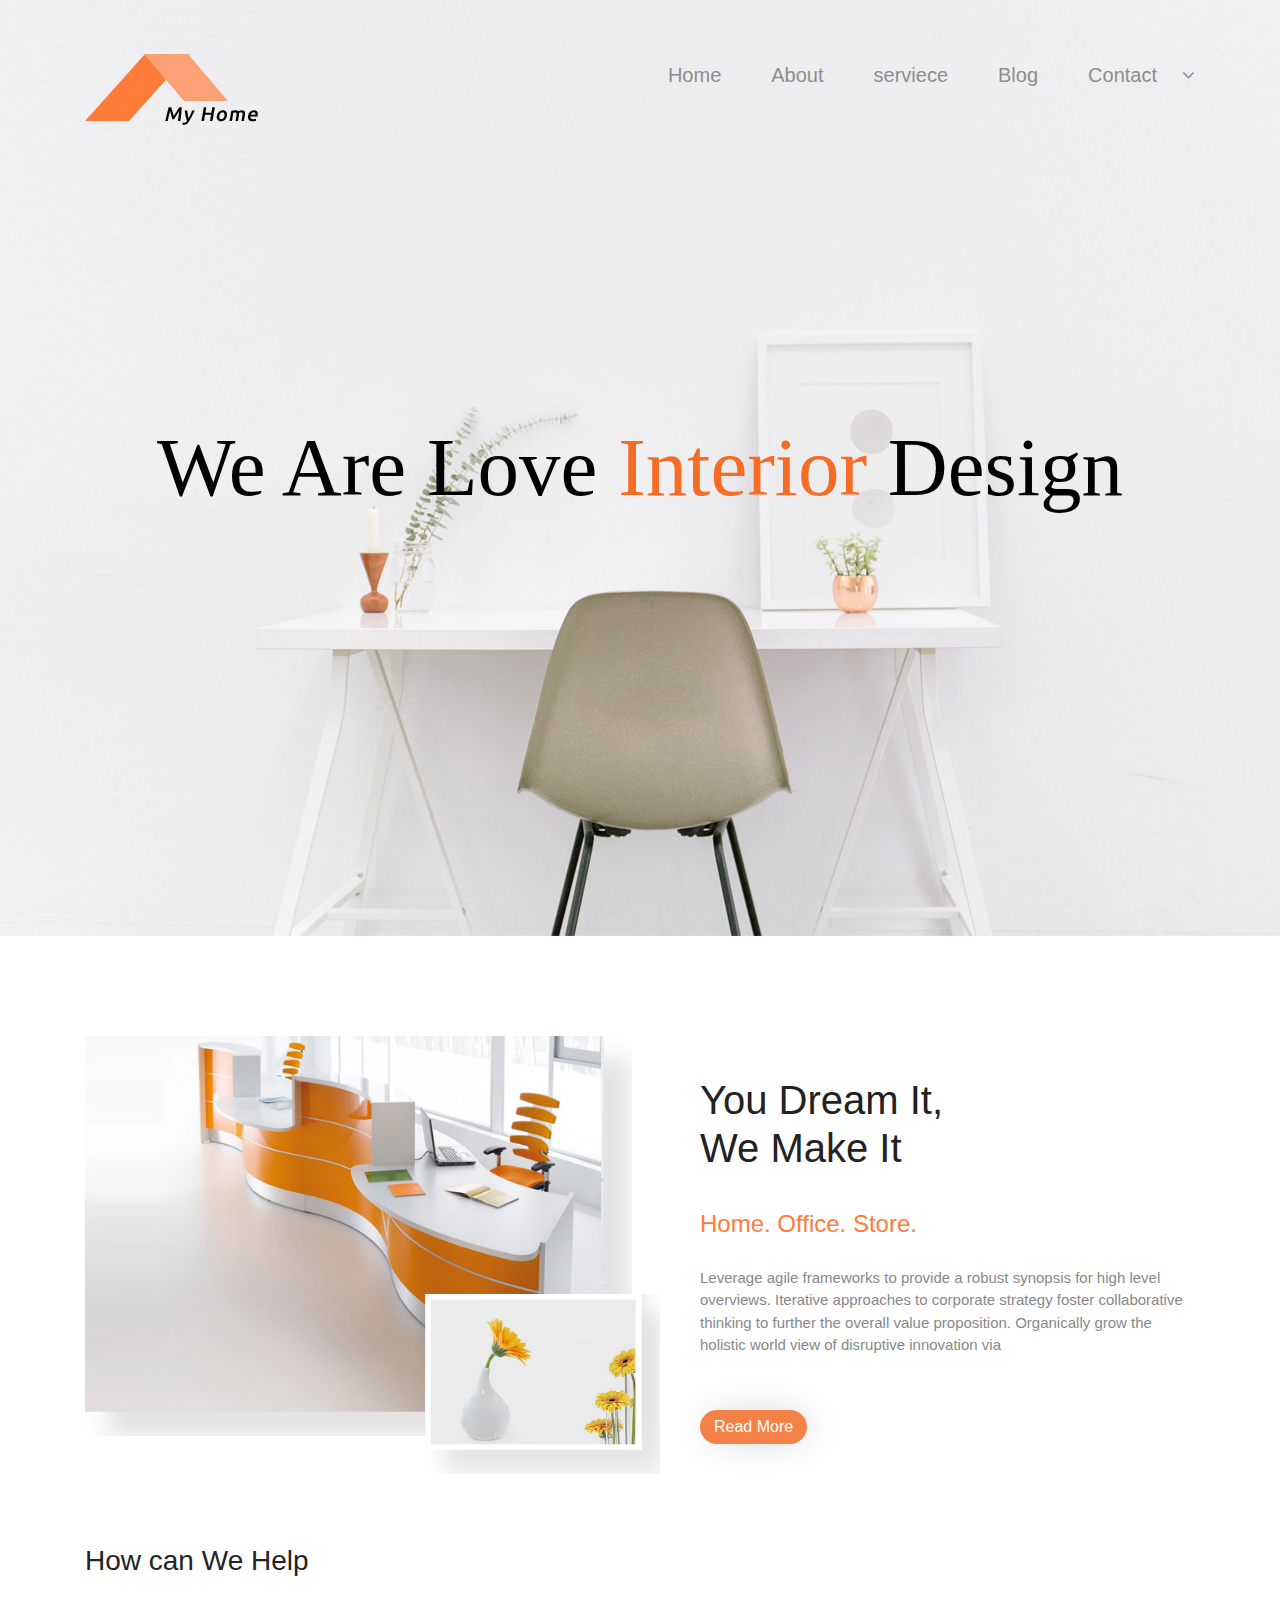
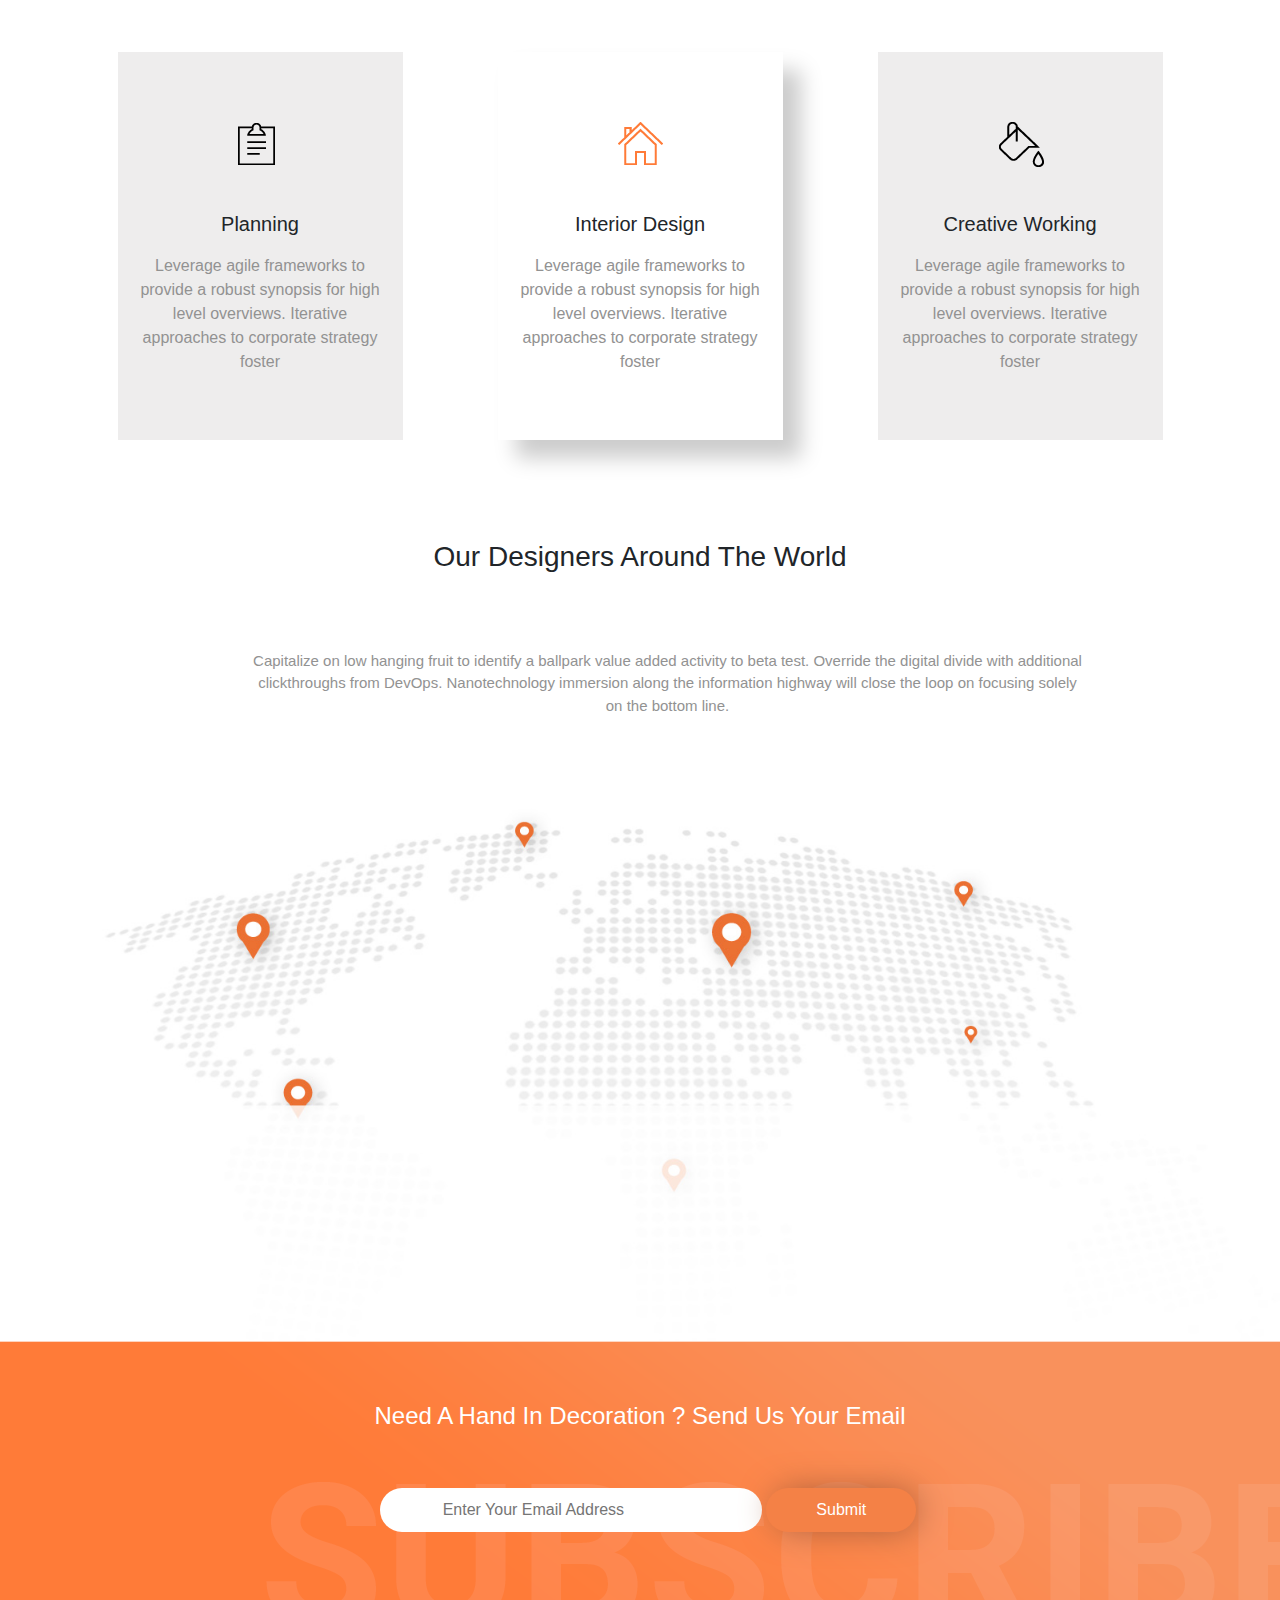
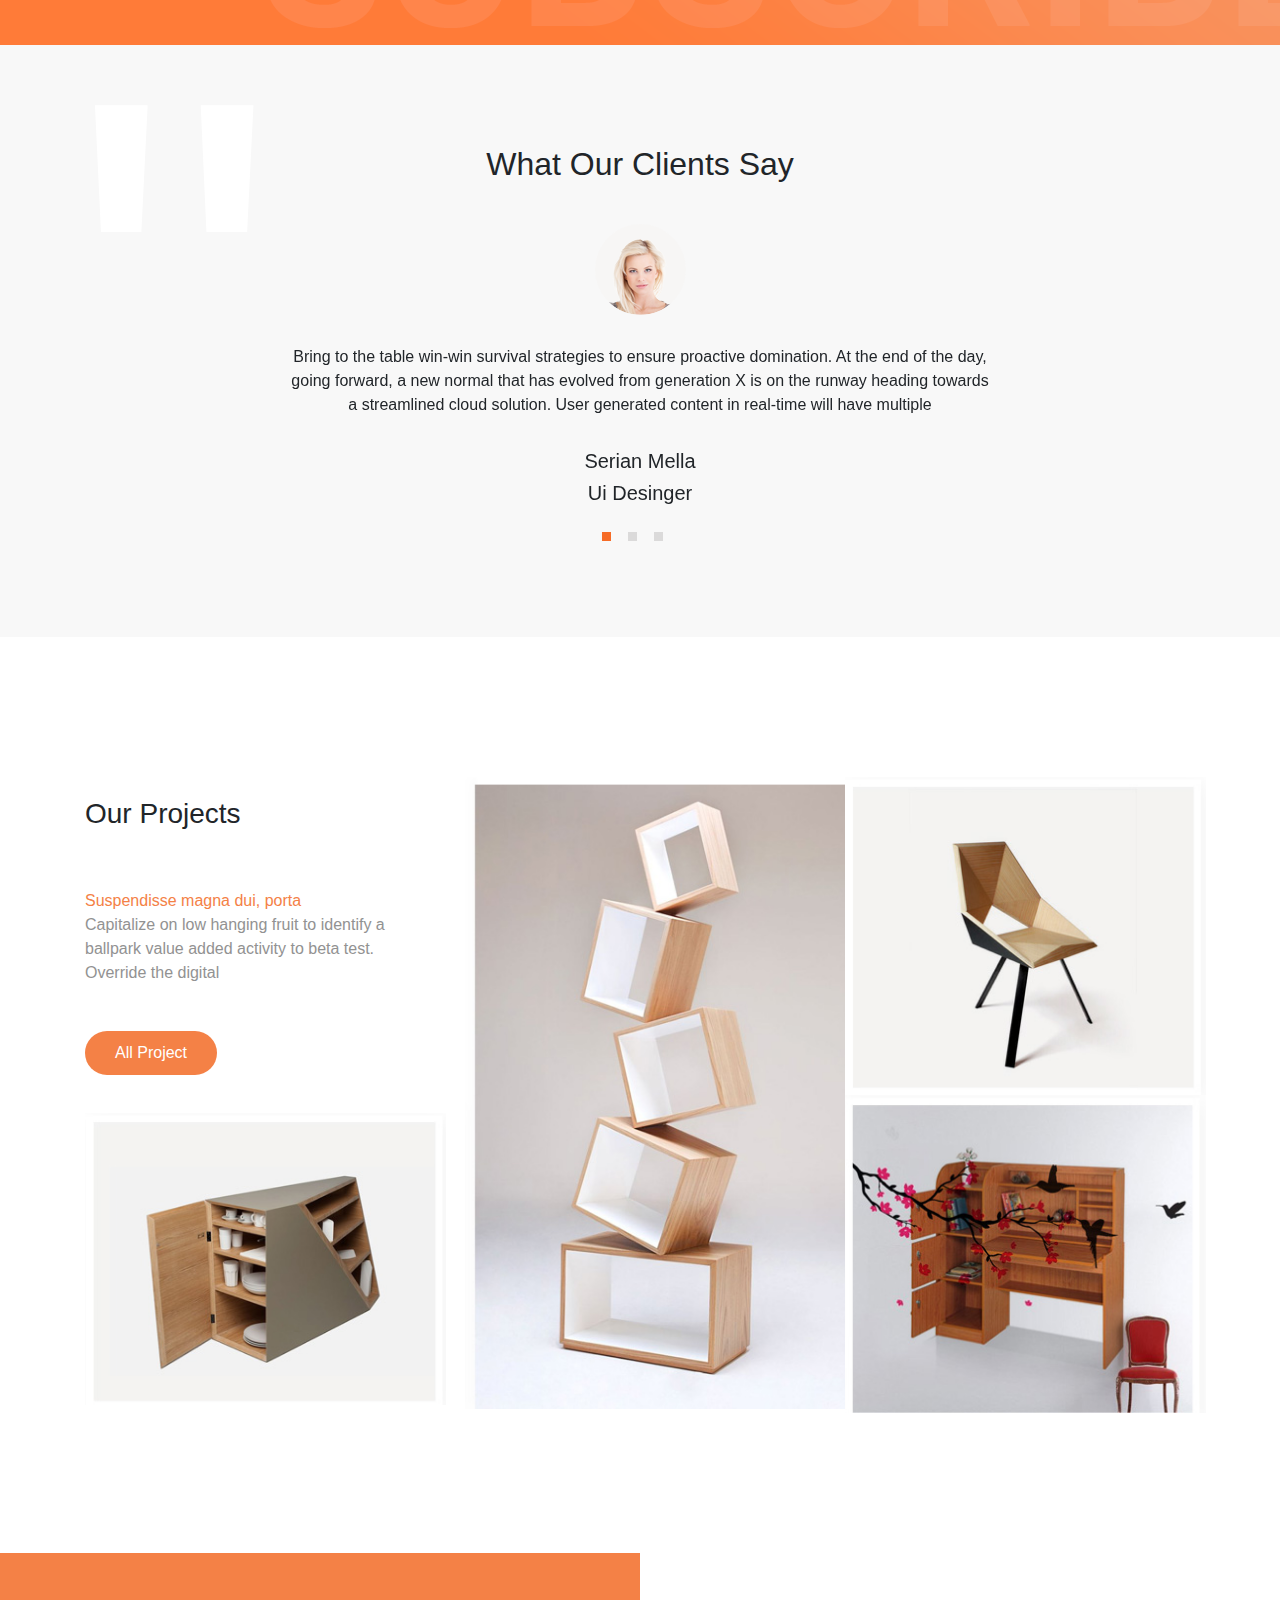
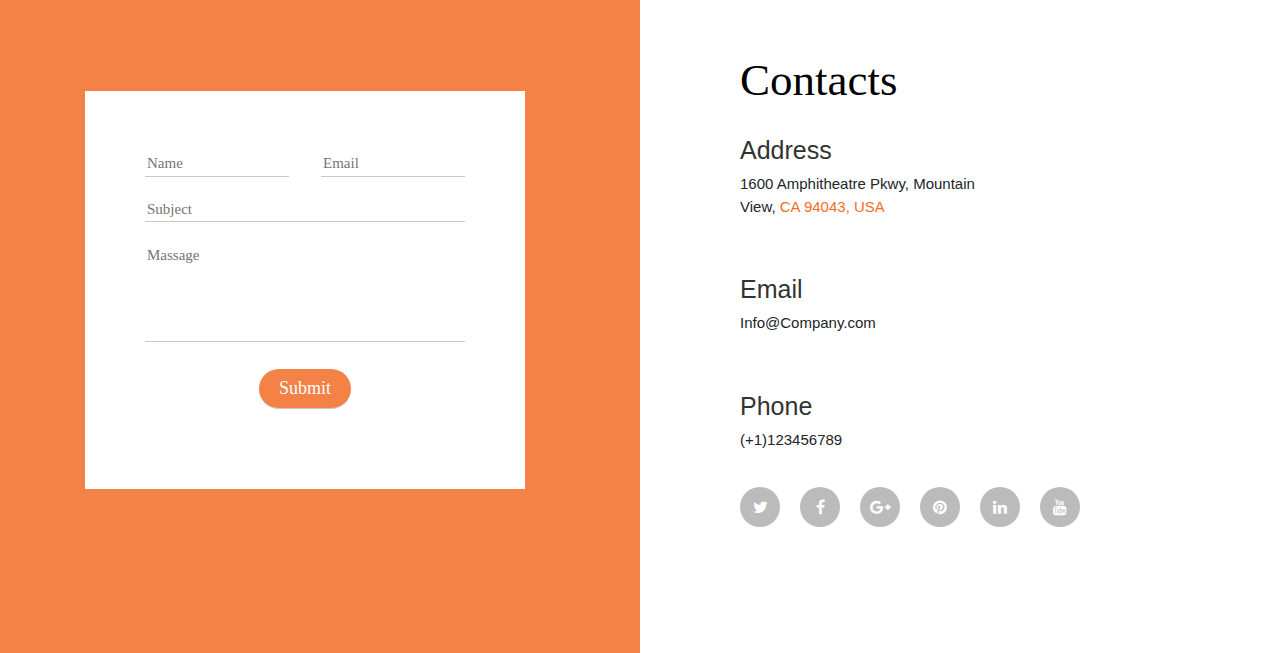
==== index.html @ 1e60c919 "Rename NoiThat.html to index.html" ====
<!DOCTYPE html>
<html lang="en">
<head>
    <meta charset="UTF-8">
    <title>Nội Thất</title>


    <!-- Latest compiled and minified CSS -->
    <link rel="stylesheet" href="https://maxcdn.bootstrapcdn.com/bootstrap/4.2.1/css/bootstrap.min.css">
    <link rel="stylesheet" href=" https://stackpath.bootstrapcdn.com/font-awesome/4.7.0/css/font-awesome.min.css">
    <link rel="stylesheet" href="css/style.css">

    <!-- jQuery library -->
    <script src="https://ajax.googleapis.com/ajax/libs/jquery/3.3.1/jquery.min.js"></script>
    <!-- Popper JS -->
    <script src="https://cdnjs.cloudflare.com/ajax/libs/popper.js/1.14.6/umd/popper.min.js"></script>
    <!-- Latest compiled JavaScript -->
    <script src="https://maxcdn.bootstrapcdn.com/bootstrap/4.2.1/js/bootstrap.min.js"></script>
    <!-- font -->

</head>
<body>
<div class="interior-container">
    <header class="header">
     <div class="container">
         <div class="row">
             <div class="col-md-3 col-sm-12 logo">
                 <img src="img/logo.png" alt="logo">
             </div>
             <nav class="col-md-9 main-menu">
                 <ul>
                     <li><a href="#">Home</a></li>
                     <li><a href="#">About</a></li>
                     <li><a href="#">serviece</a></li>
                     <li><a href="#">Blog</a></li>
                     <li><a href="#">Contact</a><i class="fa fa-angle-down" aria-hidden="true"></i></li>
                 </ul>
             </nav>
         </div>
     </div>
    </header>
    <div class="banner">
        <h1>We Are Love <span>Interior</span> Design</h1>
    </div>

    <div class="main-content">
        <div class="About-us">
            <div class="container">
                <div class="row">
                    <div class="col-sm-6 about-left">
                        <img src="img/about1.jpg" alt="about1" id="img1">
                        <div class="img1">
                            <img src="img/about2.jpg" alt="about2" id="img2">
                        </div>
                    </div>
                    <div class="col-sm-6 about-right">
                        <h3>You Dream It,<br>
                            We Make It</h3>
                        <h4>Home.          Office.          Store.</h4>
                        <div class="content1-right-row">
                            <p>Leverage agile frameworks to provide a robust synopsis for high level overviews. Iterative approaches to corporate strategy foster collaborative thinking to further the overall value proposition. Organically grow the holistic world view of disruptive innovation via </p>
                            <input type="submit" name="submit" value="Read More">
                        </div>
                    </div>
                </div>
            </div>
        </div>
        <div class="Services">
            <div class="container ">
                <h3>How can We Help </h3>
                <div class="row">
                    <div class="col-md-3 Services-row">
                        <img src="img/service1.png" alt="">
                        <h5>Planning</h5>
                        <p>Leverage agile frameworks to provide a robust synopsis for high level overviews. Iterative approaches to corporate strategy foster</p>
                    </div>
                    <div class="col-md-3 Services-row Services-row-select">
                        <img src="img/service2.png" alt="">
                        <h5>Interior Design</h5>
                        <p> Leverage agile frameworks to provide a robust synopsis for high level overviews. Iterative approaches to corporate strategy foster</p>
                    </div>
                    <div class="col-md-3 Services-row">
                        <img src="img/service3.png" alt="">
                        <h5>Creative Working</h5>
                        <p>Leverage agile frameworks to provide a robust synopsis for high level overviews. Iterative approaches to corporate strategy foster</p>
                    </div>
                </div>
            </div>
        </div>
        <div class="Our-Achivement">
            <div class="container">
                <div class="row">
                    <div class="col-sm-12">
                        <h3>Our Designers Around The World</h3>
                        <p>Capitalize on low hanging fruit to identify a ballpark value added activity to beta test. Override the digital divide with additional clickthroughs from DevOps. Nanotechnology immersion along the information highway will close the loop on focusing solely on the bottom line.</p>
                    </div>
                </div>
            </div>
            <div class="map">
                <img src="img/map.jpg" alt="">
            </div>
        </div>
        <div class="subscrible">
            <div class="container">
                <div class="row">
                    <div class="col-md-12">
                        <h4>Need A Hand In Decoration ? Send Us Your Email</h4>
                        <div class="send_mail">
                            <input type="text" placeholder="Enter Your Email Address">
                            <input type="submit" value="Submit">
                        </div>
                    </div>
                </div>

            </div>

        </div>
        <div id="testimoniyal">
            <div class="container">
                <div class="row">
                    <div class="header">"</div>
                    <div class="col-md-12 text-center">
                        <h2>What Our Clients Say</h2>
                    </div>

                    <div class="slide col-md-12">
                        <div id="carouselExampleCaptions" class="carousel slide" data-ride="carousel">
                            <div class="carousel-inner">
                                <div class="carousel-item active">
                                    <div class="d-flex justify-content-center">
                                        <img src="img/avatar.png" class="img-fluid rounded-circle" alt="...">
                                    </div>
                                    <div class="text-center d-flex justify-content-center">
                                        <div class="col-md-8">
                                            <p>
                                                Bring to the table win-win survival strategies to ensure proactive domination. At
                                                the end of the day, going forward, a new normal that has evolved from generation X
                                                is on the runway heading towards a streamlined cloud solution. User generated
                                                content in real-time will have multiple
                                            </p>
                                            <h5>
                                                Serian Mella
                                            </h5>
                                            <h5>
                                                Ui Desinger
                                            </h5>
                                        </div>
                                    </div>
                                </div>
                                <div class="carousel-item ">
                                    <div class="d-flex justify-content-center">
                                        <img src="img/avatar.png" class="img-fluid rounded-circle" alt="...">
                                    </div>
                                    <div class="text-center d-flex justify-content-center">
                                        <div class="col-md-8">
                                            <p>
                                                Bring to the table win-win survival strategies to ensure proactive domination. At
                                                the end of the day, going forward, a new normal that has evolved from generation X
                                                is on the runway heading towards a streamlined cloud solution. User generated
                                                content in real-time will have multiple
                                            </p>
                                            <h5>
                                                Serian Mella
                                            </h5>
                                            <h5>
                                                Ui Desinger
                                            </h5>
                                        </div>
                                    </div>
                                </div>
                                <div class="carousel-item ">
                                    <div class="d-flex justify-content-center">
                                        <img src="img/avatar.png" class="img-fluid" alt="...">
                                    </div>
                                    <div class="text-center d-flex justify-content-center rounded-circle">
                                        <div class="col-md-8">
                                            <p>
                                                Bring to the table win-win survival strategies to ensure proactive domination. At
                                                the end of the day, going forward, a new normal that has evolved from generation X
                                                is on the runway heading towards a streamlined cloud solution. User generated
                                                content in real-time will have multiple
                                            </p>
                                            <h5>
                                                Serian Mella
                                            </h5>
                                            <h5>
                                                Ui Desinger
                                            </h5>
                                        </div>
                                    </div>
                                </div>
                            </div>
                            <ul class="d-flex col-md-12 justify-content-center carousel-indicators">
                                <li data-target="#carouselExampleCaptions" data-slide-to="0" class="active"></li>
                                <li data-target="#carouselExampleCaptions" data-slide-to="1"></li>
                                <li data-target="#carouselExampleCaptions" data-slide-to="2"></li>
                            </ul>
                        </div>
                    </div>
                </div>
            </div>
        </div>

        </div>
        <div class="project">
            <div class="container">
                <div class="row">
                    <div class="col-md-4 col-sm-12 project-img1">
                        <h3>Our Projects</h3>
                        <p><span>Suspendisse magna dui, porta</span><br>
                            Capitalize on low hanging fruit to identify a ballpark value added activity to beta test. Override the digital </p>
                        <input type="submit" value="All Project">
                        <img src="img/project1.jpg" alt="">
                    </div>
                    <div class="col-md-4 col-sm-12 project-img2">
                        <img src="img/project2.jpg" alt="">
                    </div>
                    <div class="col-md-4 col-sm-12 col- project-img3">
                        <img src="img/project3.jpg" alt="">
                        <img src="img/project4.jpg" alt="">
                    </div>
                </div>
            </div>
        </div>

    </div>

    <footer class="footer">
        <div class="container">
            <div class="row">
                <div class="col-md-6 contact-form">
                    <div class="content-form">
                        <form action="" name="contact" method="post">
                            <div class="contact-form-row first-row">
                                <input name="name" type="text" placeholder="Name">
                                <input name="email" type="text" placeholder="Email">
                            </div>
                            <div class="contact-form-row">
                                <input name="subject" type="text" placeholder="Subject">
                            </div>
                            <div class="contact-form-row">
                                <textarea name="massage" placeholder="Massage"></textarea>
                            </div>
                            <div class="contact-form-row submit-row">
                                <input name="submit" type="submit" value="Submit">
                            </div>
                        </form>
                    </div>
                </div>
                <div class="col-md-6 contact-info">
                    <h2>Contacts</h2>
                    <div class="line-contact-info">
                        <h4>Address</h4>
                        <p>1600 Amphitheatre Pkwy, Mountain  View,<span> CA 94043, USA</span></p>
                    </div>
                    <div class="line-contact-info">
                        <h4>Email</h4>
                        <p>Info@Company.com</p>
                    </div>
                    <div class="line-contact-info">
                        <h4>Phone</h4>
                        <p>(+1)123456789</p>
                    </div>
                    <div class="social-icon">
                        <div class="first">
                            <i class="fa fa-twitter" aria-hidden="true"></i>
                            <i class="fa fa-facebook" aria-hidden="true"></i>
                            <i class="fa fa-google-plus" aria-hidden="true"></i>
                            <i class="fa fa-pinterest" aria-hidden="true"></i>
                        </div>
                       <div class="last">
                           <i class="fa fa-linkedin" aria-hidden="true"></i>
                           <i class="fa fa-youtube" aria-hidden="true"></i>
                       </div>
                    </div>
                </div>
            </div>
        </div>
    </footer>
</div>

</body>
</html>
---- css/style.css ----
/*.clearfix {*/
  /*overflow: auto;*/
/*}*/

/*.clearfix::after {*/
  /*content: "";*/
  /*clear: both;*/
  /*display: table;*/
/*}*/


/*
Header css
*/
.header{
    box-sizing: border-box;
    height: 150px;
    padding: 50px 0;
    max-height: 150px;
}
header .logo{

}
header nav.main-menu{

}
header nav.main-menu ul{
    list-style: none;
    margin: 0;
    padding: 0;
    float: right;
}
header nav.main-menu li{
    float: left;

}
header nav.main-menu a{
    display: inline-block;
    color: #8d8d8d;
    font-size: 20px;
    padding: 10px 25px;

}
header nav.main-menu i{
    color: #8d8d8d;
    font-size: 20px;
}
/*
Banner css
*/
.banner{
    margin-top: -150px;
    height: 936px;
    width: 100%;
    background: url("../img/banner.jpg") top center;
    display: table;
    background-repeat: no-repeat,repeat;

    margin-bottom: 50px;
}
.banner h1{
    font-size: 83px;
    color: #000000;
    display: table-cell;
    text-align: center;
    vertical-align: middle;
    font-family: Roboto;

}
.banner h1 span{
    color: #f66c27;
}


/*
main content
*/


.About-us{
    margin-top:100px;

    margin-bottom: 100px;
}
.About-us .about-left #img1{
    height: 400px;
}
.About-us .about-left #img2{
    height: 180px;
}
.img1{
    float: right;
    position: absolute;
    z-index: 2;
    right: -20px;
    top: 258px;
    margin-bottom: 90px;
}
.about-right{
    padding-left: 60px;
    padding-top: 40px;
}
.about-right h3{
    font-size: 30pt;
    color: #222222;
}
.about-right h4{
    padding-top: 30px;
    padding-bottom: 20px;
    color: #ff7b38;
}
.about-right input{
    background: #f48146;
    color: #ffffff;
    border: none;
    border-radius: 32px;
    width: auto;
    padding: 5px 14px;
    text-align: center;
    box-shadow: 5px 0px 35px -5px #cccccc;
}
.about-right p{
    color: #888888;
    font-size: 15px;
    padding-bottom: 37px;
}
/*////////*/
.Services{
    margin-top: 100px;
}

.Services .container h3{
    padding-bottom: 67px;
}
.Services-row{
    width: 350px;
    padding-top: 150px;
    padding-bottom: 50px;
    margin: 0 auto;
    background-color: #eeeded;
}
.Services-row h5{
    text-align: center;
    padding: 10px;
}
.Services-row p{
    text-align: center;
    color: #929292;
}

.Services-row img{
    position: absolute;
    left: 120px;
    top: 70px;
}
.Services-row-select{
    box-shadow: 18px 18px 20px 0px #ccc;
    background-color: #ffffff;
}
/*//////////////////////////////*/
.Our-Achivement{
    padding-top: 100px;
}
.Our-Achivement h3{
    text-align: center;
}
.Our-Achivement p{
    padding:68px 110px 68px 165px;
    font-size: 15px;
    color: #929292;
    vertical-align: middle;
    text-align: center;
}
.Our-Achivement img{
    width: 100%;
    height: auto;
}
/*////////////////*/
.subscrible{
    text-align: center;
    background-image: url("../img/subscrible.png");
    background-repeat: no-repeat;
    height:304px;
    width: 100%;
}
.subscrible h4{
    text-align: center;
    color: #ffffff;
    padding-top: 61px;
    padding-bottom: 49px;
}
.send_mail{
    position: absolute;
    z-index: 2;
    text-align: center;
    left: 25%;
}
.send_mail input{
    text-align: center;
    border-radius: 32px;
    border: none;
    display: inline-block;
    padding: 10px 100px 10px 50px;

}
.send_mail input[type="submit"]{
    background-color: #f48146;
    width: 19%;
    color: #ffffff;
    box-shadow: 5px 0px 35px -5px #9c5837;
}
.send_mail input[type="text"]{
    padding-right: 125px;
}

/*/////////////////*/
#testimoniyal{
    background: #f8f8f8;

}
#testimoniyal .container{
    min-height: 592px;
    position: relative;
    padding-top: 100px;
}
#testimoniyal .header{
    position: absolute;
    font-size: 587px;
    top: -229px;
    color: #fff;
    font-family: 'Oswald', sans-serif !important;
}
#testimoniyal h2{
    margin-bottom: 40px;
}
#testimoniyal .slide ul{
    position: static;
    margin-left: 30px;
}
#testimoniyal .slide img{
    margin-bottom: 30px;
}
#testimoniyal .slide p{
    margin-bottom: 32px;
}
#testimoniyal .slide ul li{
    list-style-type: square;
    width: 20px;
    font-size: 30px;

    padding: 0;
    color:#dbdada;
    background: none;
}
#testimoniyal .slide ul li.active{
    color:#f66c27;
}
/*//////*/
.project{
    padding-top:140px;
    padding-bottom:140px;
}
.project span{
    color: #f48146;
}
.project p{
    color: #929292;
    padding-bottom: 30px;
}
.project h3{
    padding-bottom: 50px;
    padding-top: 20px;
}
.project .project-img1 input{
    color: #ffffff;
    background: #f48146;
    border: none;
    border-radius: 32px;
    padding: 10px 30px;
}
.project-img1 img{
    padding-top: 38px;
    height: 330px;
    width: 361px;
}
.project-img2 img{
    height:632px;
    width:403px;
}
.project-img3 img{
    height: 318px;
    width: 361px;
}
/*///////*/
/*
footer css
*/
.footer{
    background: linear-gradient(to right, #f48146 50%, #ffffff 50%);

}
.footer .contact-form{
    box-sizing: border-box;
    background: #f48146;
    height: 700px;
}
.contact-form .content-form{
    background: #ffffff;
    padding: 60px;
    margin-top: 138px;
    margin-right: 100px;
}
.content-form input,textarea{
    border: none;
    border-bottom: 1px solid #c8c8c8;
    width: 100%;
    font-size: 15px;
    font-family: Poppins;
    color: #777777;
}
.first-row input{
    width: 45%;
}
.first-row:after{
    content: '';
    clear: both;
}
.first-row input[name="email"]{
    float: right;
}
.content-form input:focus, textarea:focus{
    outline: none;
}
.contact-form-row{
    margin-bottom: 20px;
}
.contact-form input[name="submit"]{
    background: #f48146;
    color: #ffffff;
    border-radius: 32px;
    width: auto;
    padding:6px 20px;
    font-size: 18px;
    display: inline-block;
}
.contact-form textarea{
    resize: none;
    height: 100px;
}
.submit-row{
    text-align: center;
}

.footer .contact-info{
    box-sizing: border-box;
    height: 700px;
    padding-left: 100px;

}
.footer .contact-info h2{
    padding-top: 100px;
    font-size: 45px;
    font-family: Roboto;
    color: #010101;
}
.line-contact-info{
    padding: 20px 0;
}
.line-contact-info h4{
    font-size: 25px;
    color: #333333;
}
.line-contact-info p{
    font-size: 15px;
    max-width: 260px;
}
.line-contact-info p span{
    color: #f66c27;
}
.footer .social-icon i{
    width: 40px;
    height: 40px;
    line-height: 40px;
    border-radius: 50%;
    background: #bbbbbb;
    text-align: center;
    color: #ffffff;
    margin-right: 20px;
    float: left;

}
.footer .social-icon .first i:hover{
    background: #f66c27;
}
.footer .social-icon .last i:hover{
    background: #2faaf1;
}
@media only screen and (min-width: 0px) and (max-width: 699px) {
    .footer{
        background: none;
    }
    .contact-form .content-form{
        margin-right: 0;
    }
}
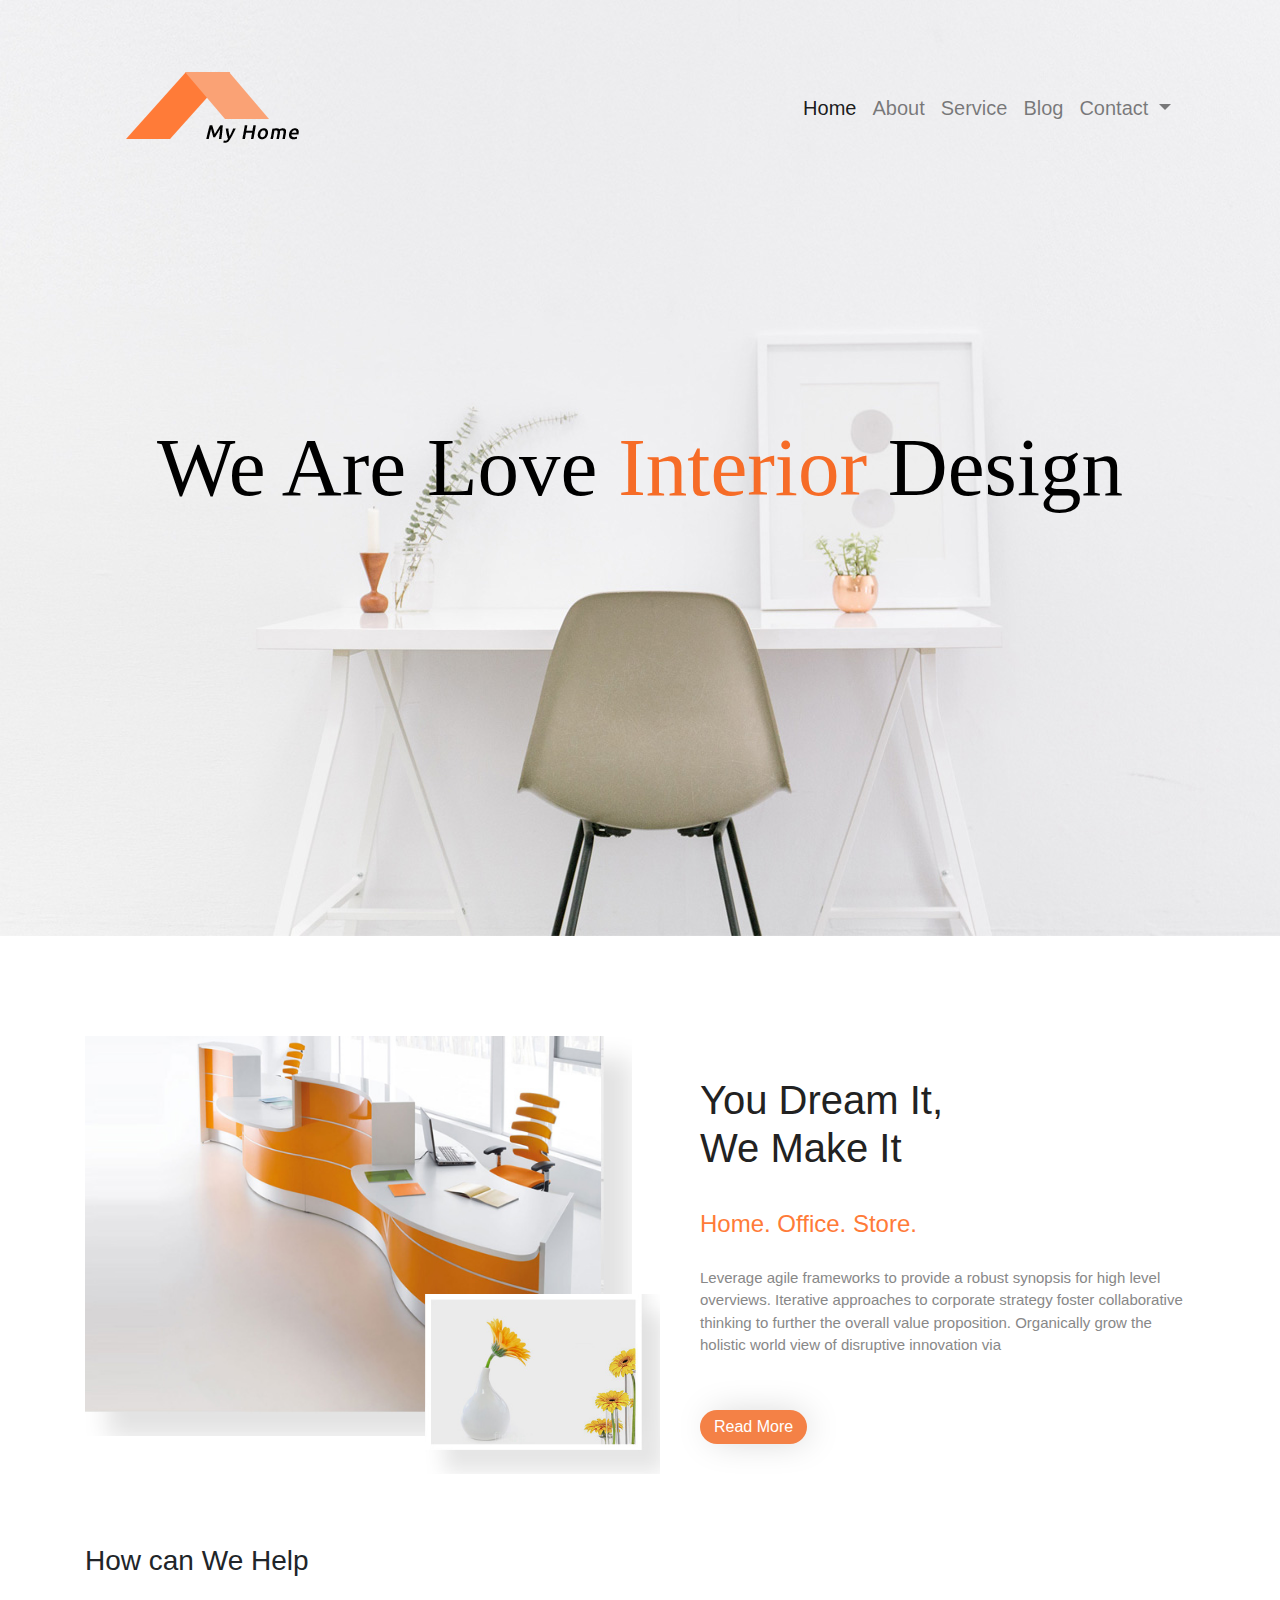
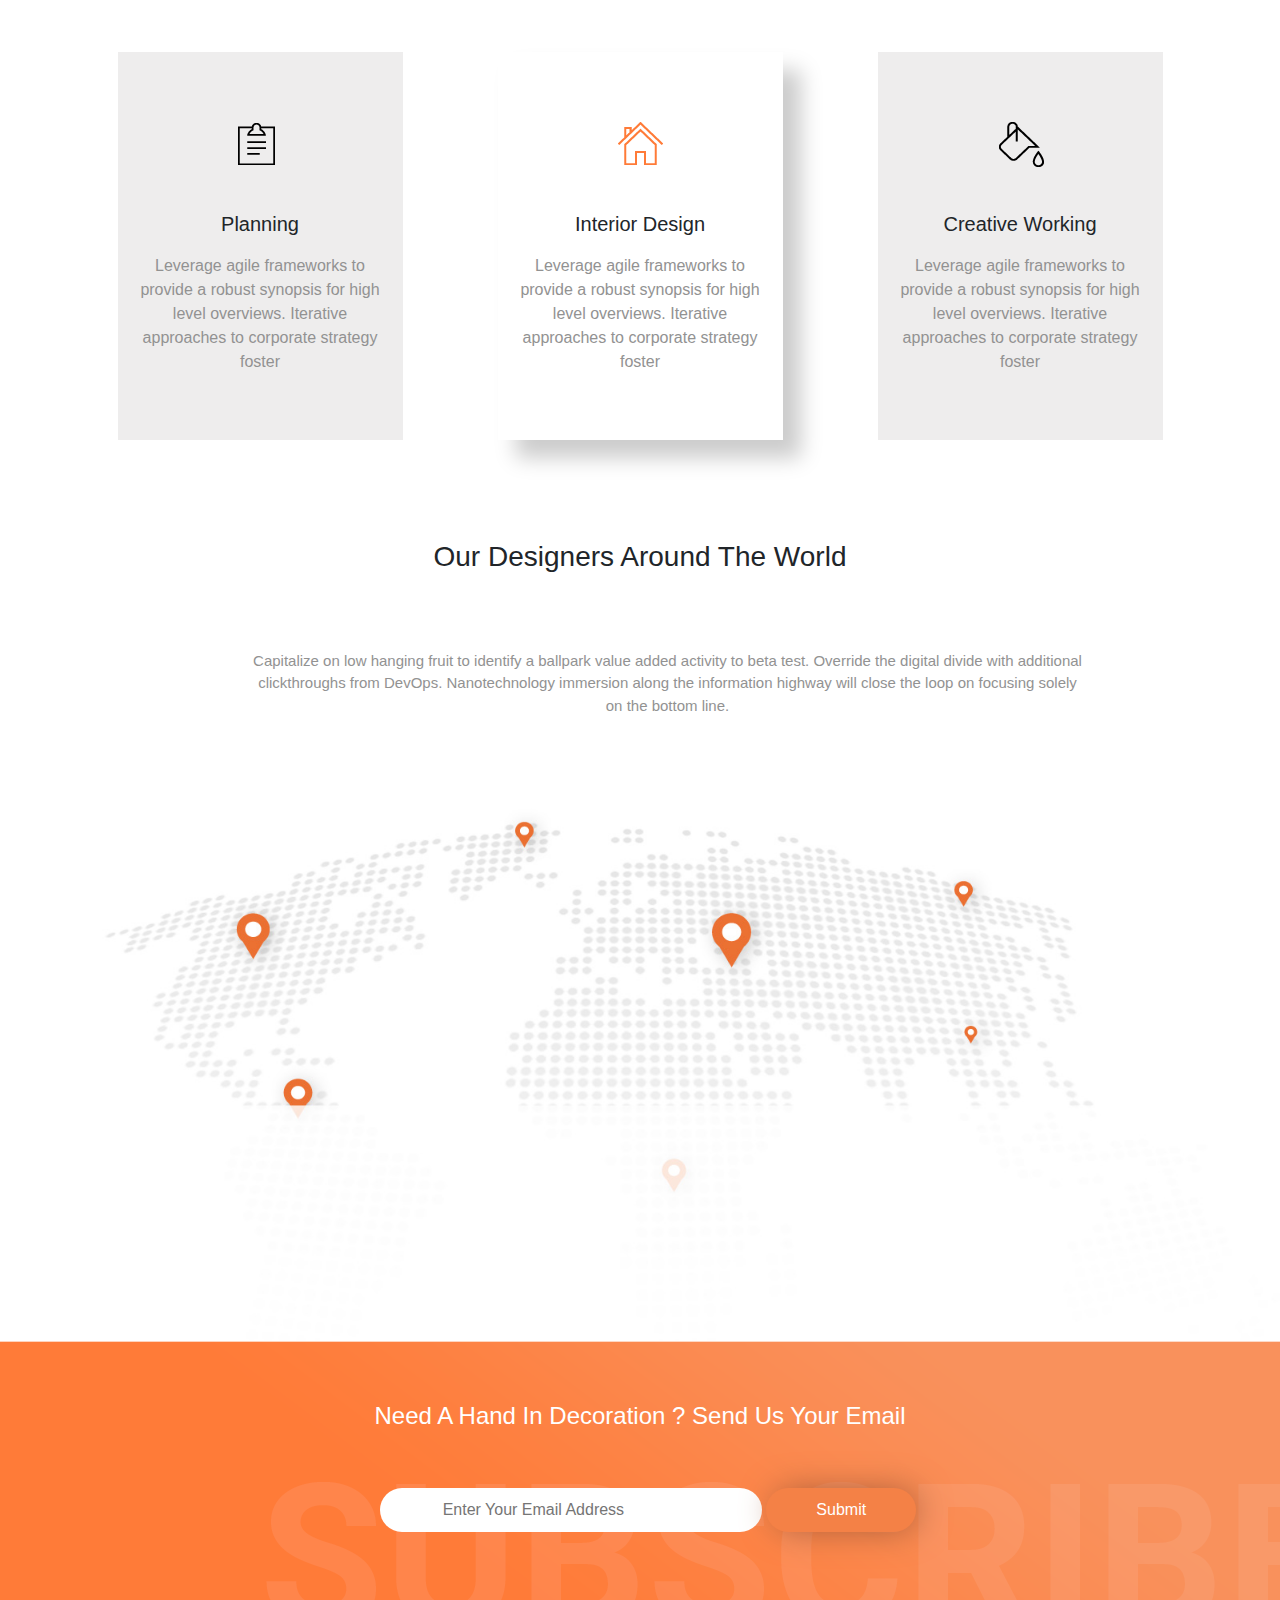
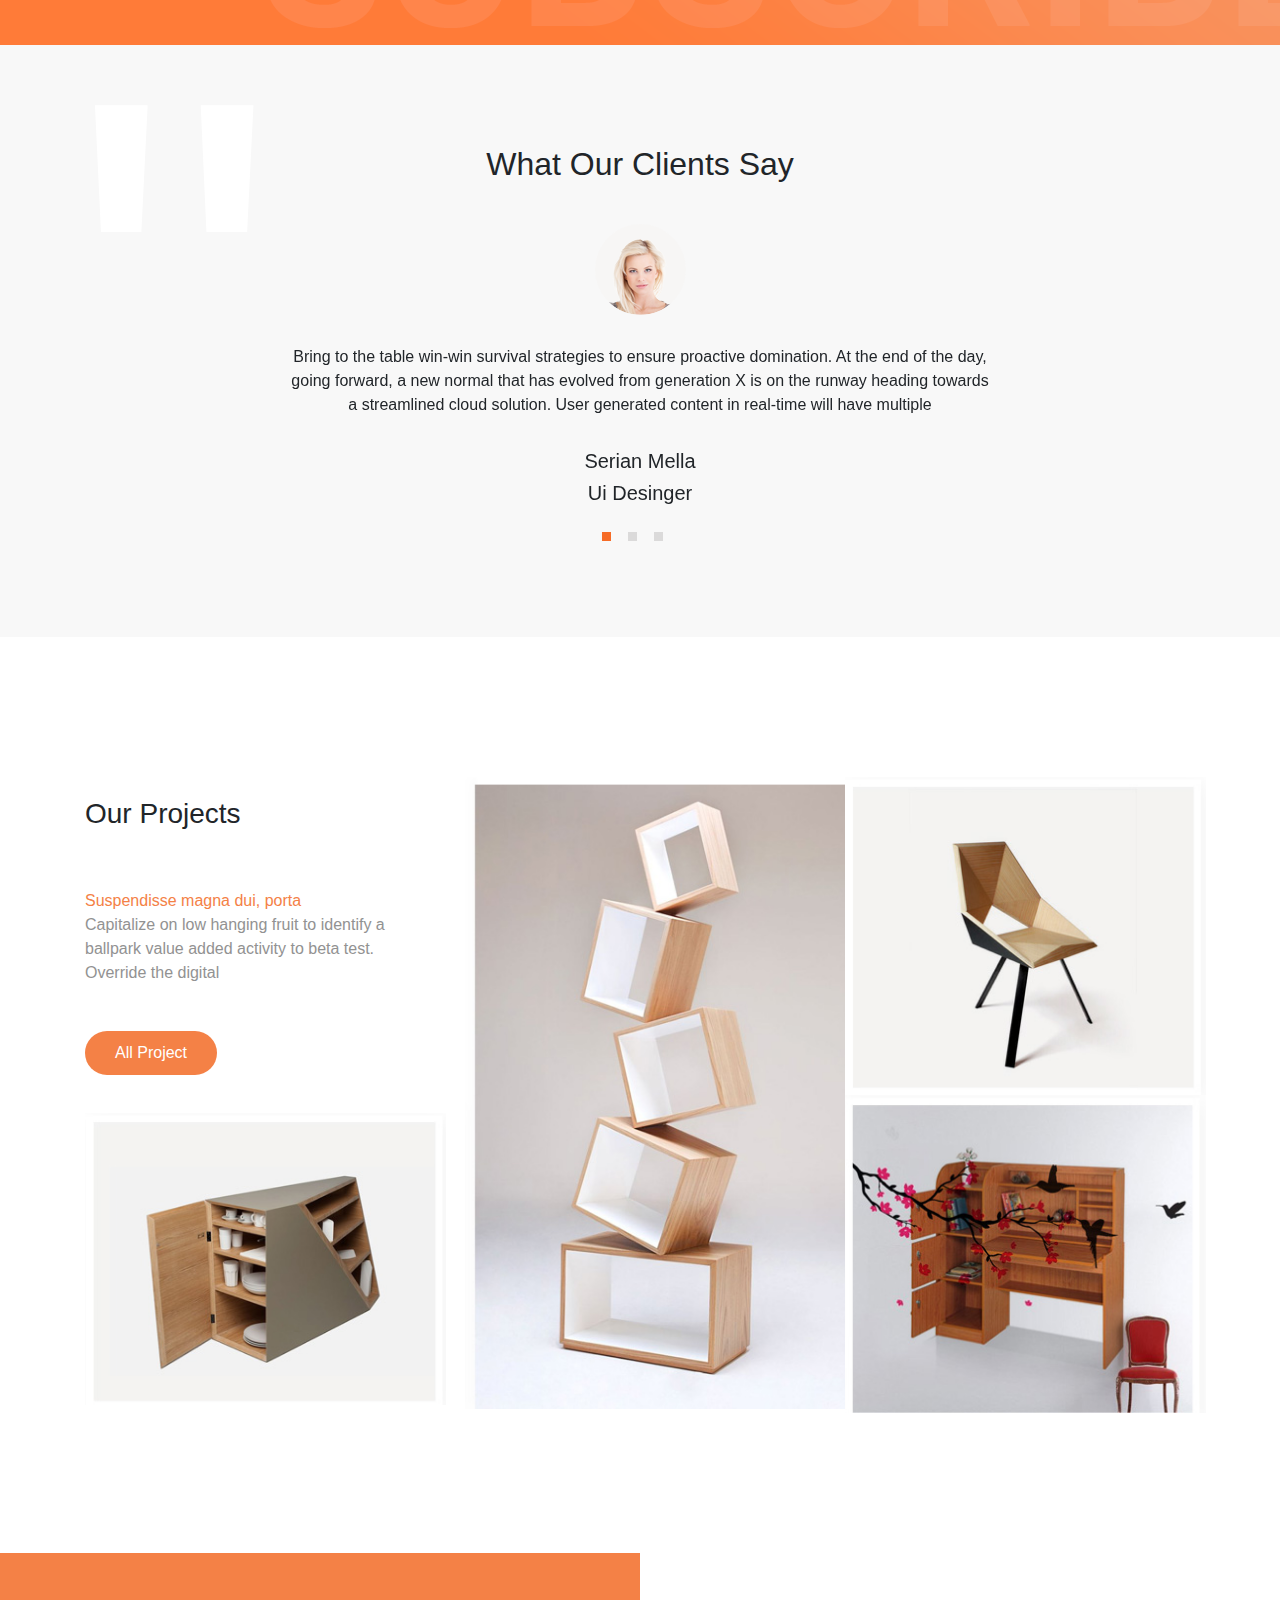
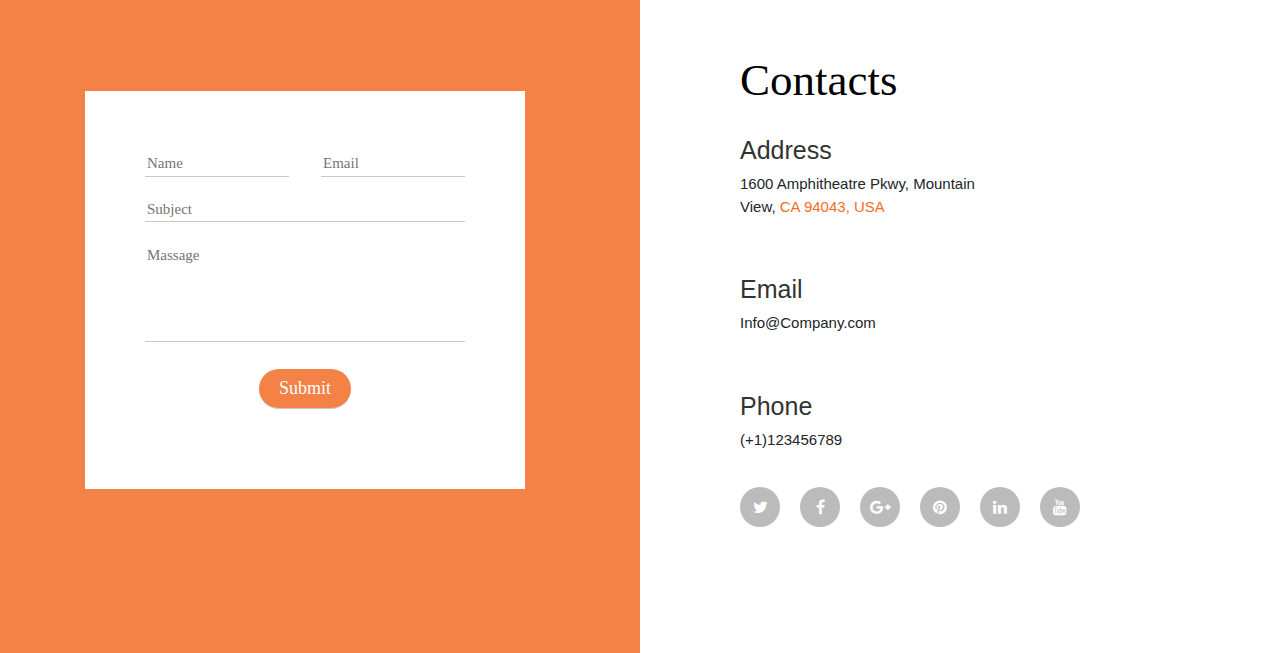
==== commit c331fb4c: "Update index.html" ====
--- a/index.html
+++ b/index.html
@@ -22,22 +22,51 @@
 <body>
 <div class="interior-container">
     <header class="header">
-     <div class="container">
-         <div class="row">
-             <div class="col-md-3 col-sm-12 logo">
-                 <img src="img/logo.png" alt="logo">
-             </div>
-             <nav class="col-md-9 main-menu">
-                 <ul>
-                     <li><a href="#">Home</a></li>
-                     <li><a href="#">About</a></li>
-                     <li><a href="#">serviece</a></li>
-                     <li><a href="#">Blog</a></li>
-                     <li><a href="#">Contact</a><i class="fa fa-angle-down" aria-hidden="true"></i></li>
-                 </ul>
-             </nav>
-         </div>
-     </div>
+        <div class="container">
+            <div class="row">
+                <div class="col-md-12 " id="menu-top">
+                    <nav class="navbar navbar-expand-lg navbar-light main-menu">
+                        <a class="navbar-brand" href="#">
+                            <img src="img/logo.png" alt="logo">
+                        </a>
+                        <button class="navbar-toggler" type="button" data-toggle="collapse"
+                                data-target="#navbarSupportedContent" aria-controls="navbarSupportedContent"
+                                aria-expanded="false" aria-label="Toggle navigation">
+                            <span class="navbar-toggler-icon"></span>
+                        </button>
+
+                        <div class="collapse navbar-collapse" id="navbarSupportedContent">
+                            <ul class="navbar-nav ml-auto">
+                                <li class="nav-item active">
+                                    <a class="nav-link" href="#">Home <span class="sr-only">(current)</span></a>
+                                </li>
+                                <li class="nav-item">
+                                    <a class="nav-link" href="#">About</a>
+                                </li>
+                                <li class="nav-item">
+                                    <a class="nav-link" href="#">Service</a>
+                                </li>
+                                <li class="nav-item">
+                                    <a class="nav-link" href="#">Blog</a>
+                                </li>
+                                <li class="nav-item dropdown">
+                                    <a class="nav-link dropdown-toggle" href="#" id="navbarDropdown" role="button"
+                                       data-toggle="dropdown" aria-haspopup="true" aria-expanded="false">
+                                        Contact</i>
+                                    </a>
+                                    <div class="dropdown-menu" aria-labelledby="navbarDropdown">
+                                        <a class="dropdown-item" href="#">Action</a>
+                                        <a class="dropdown-item" href="#">Another action</a>
+                                        <div class="dropdown-divider"></div>
+                                        <a class="dropdown-item" href="#">Something else here</a>
+                                    </div>
+                                </li>
+                            </ul>
+                        </div>
+                    </nav>
+                </div>
+            </div>
+        </div>
     </header>
     <div class="banner">
         <h1>We Are Love <span>Interior</span> Design</h1>
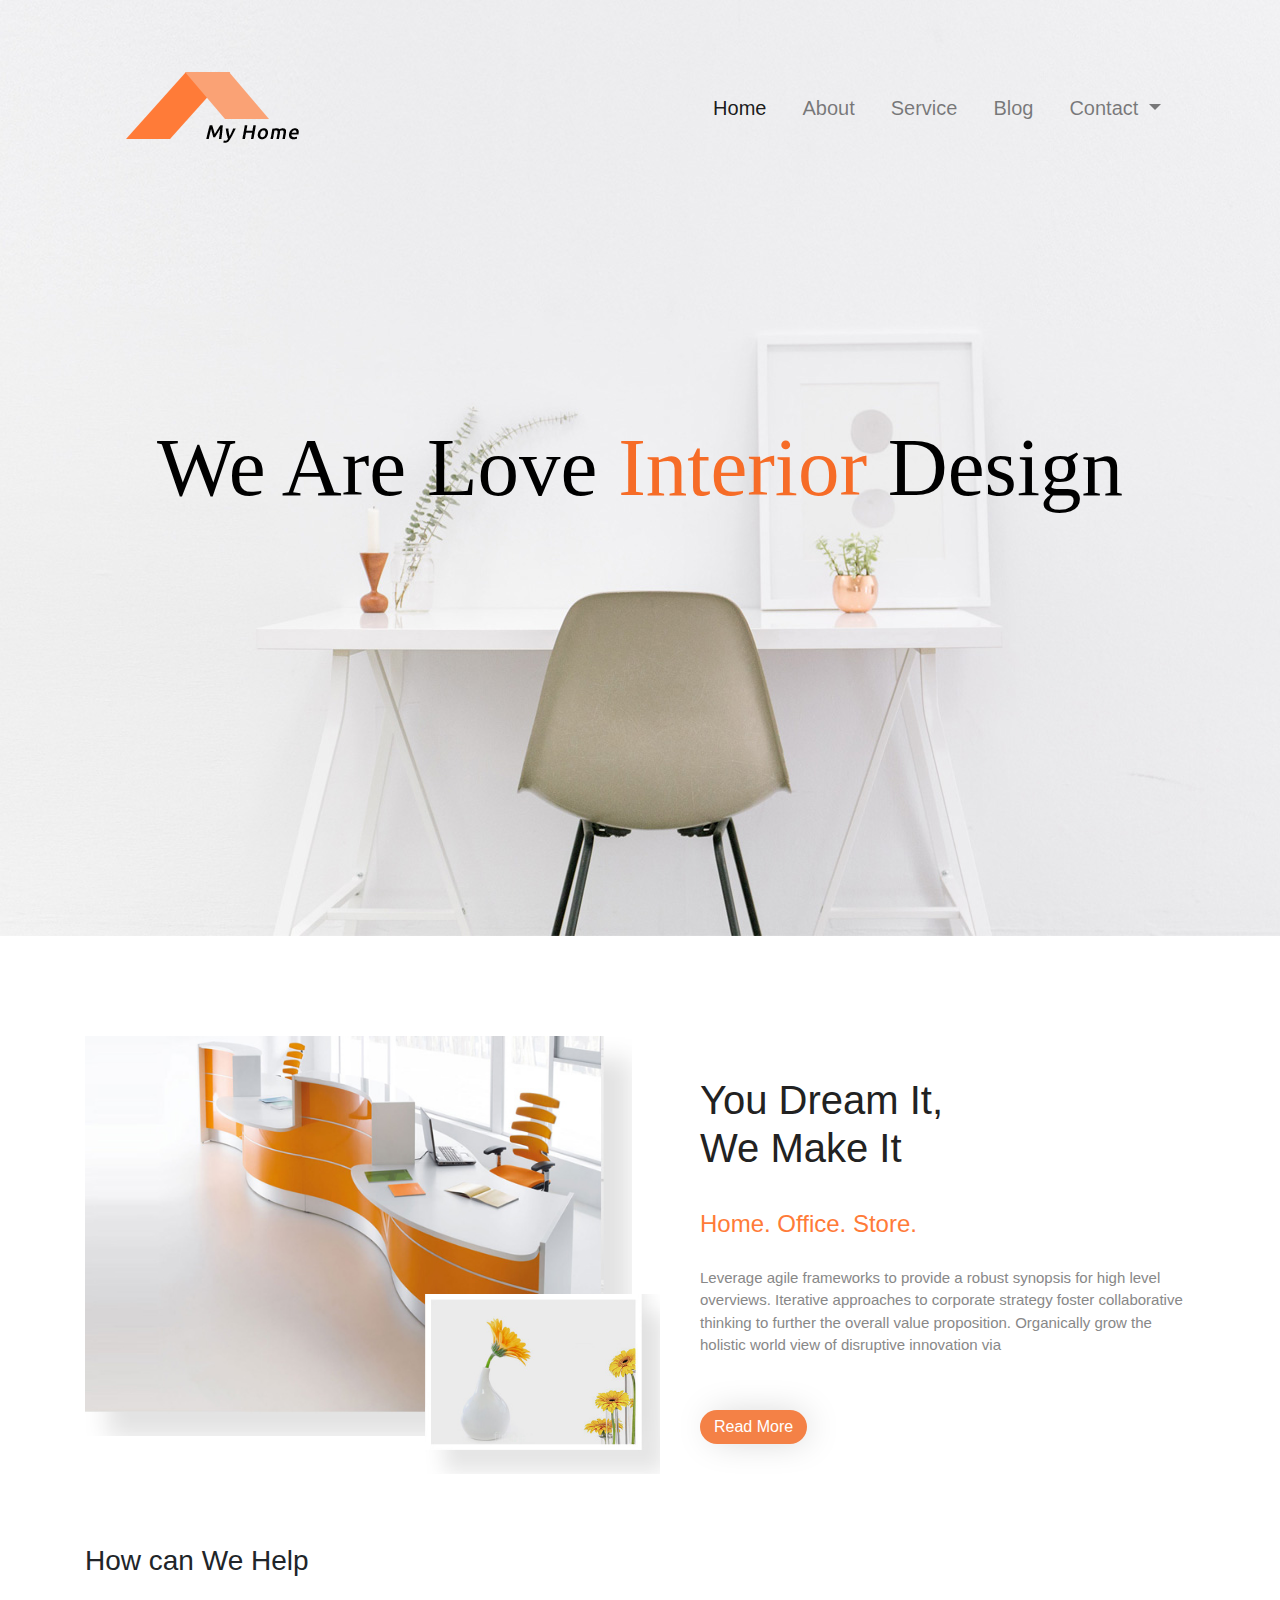
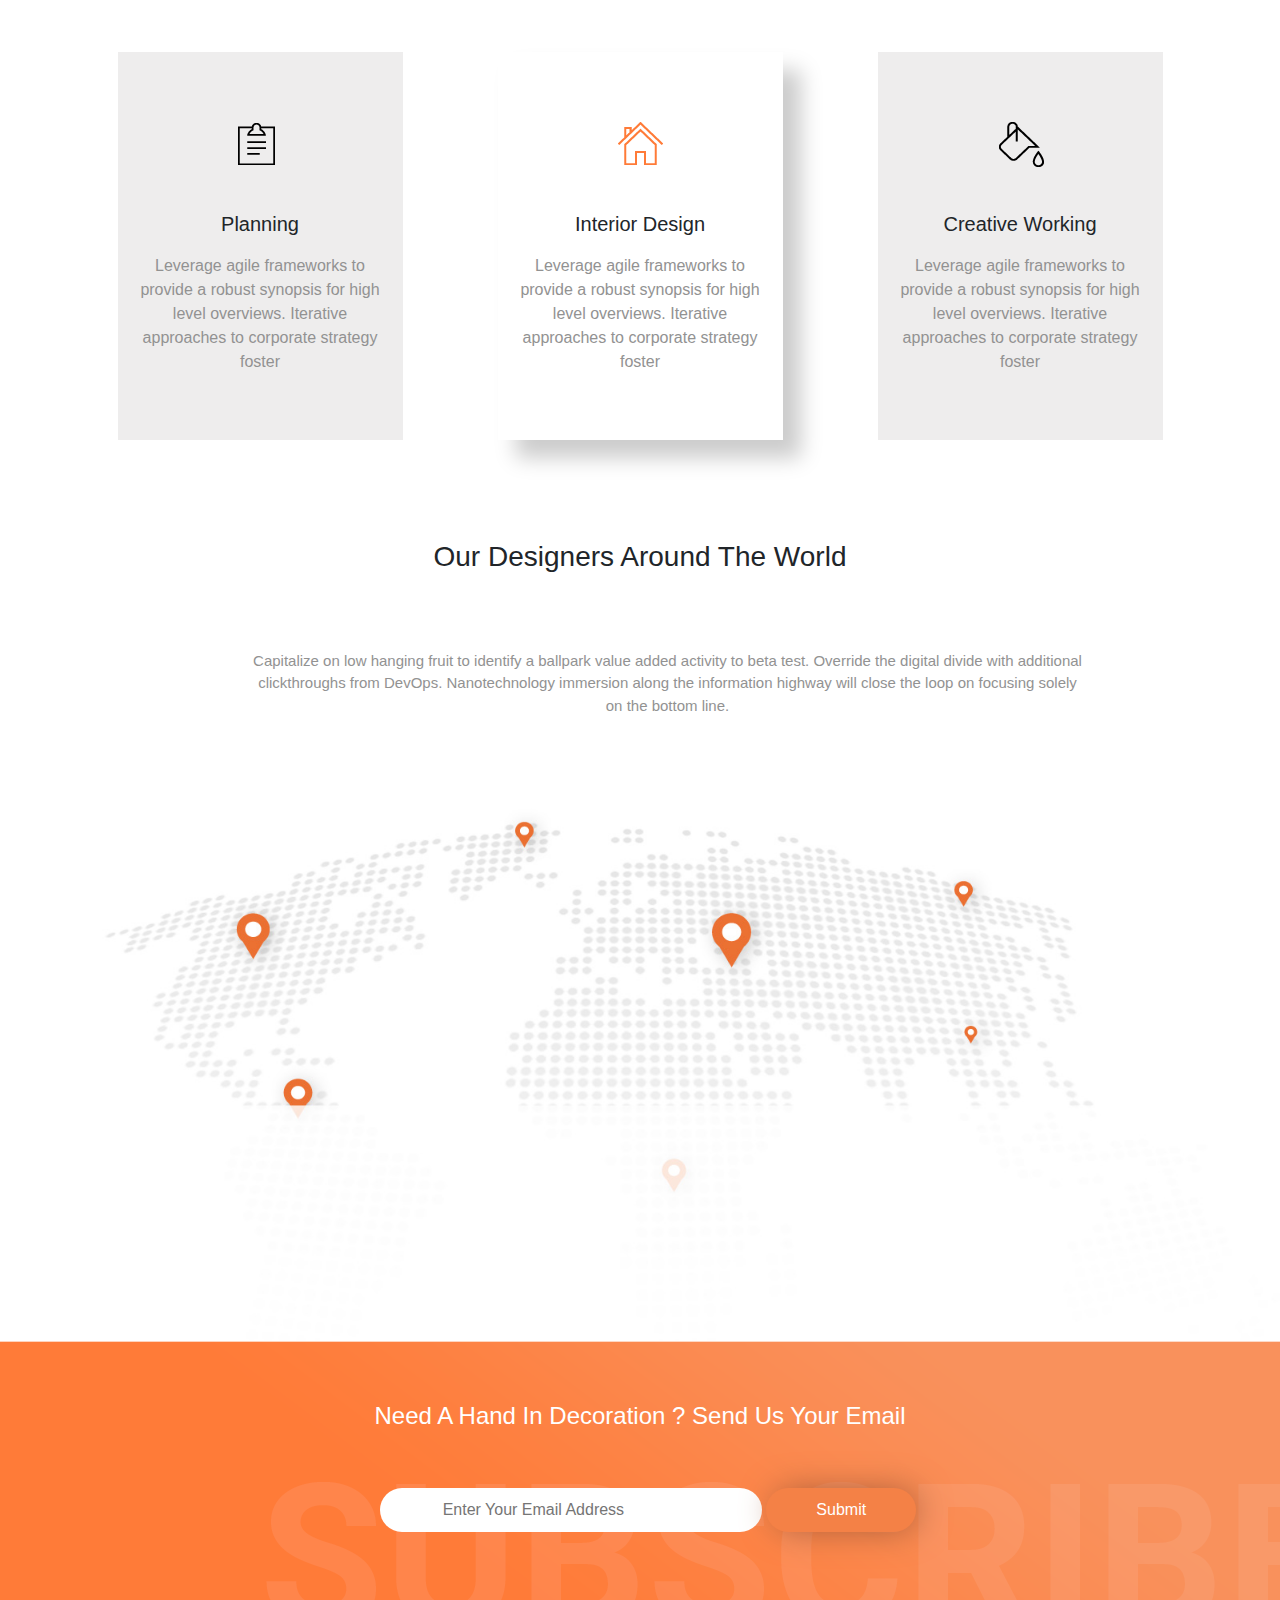
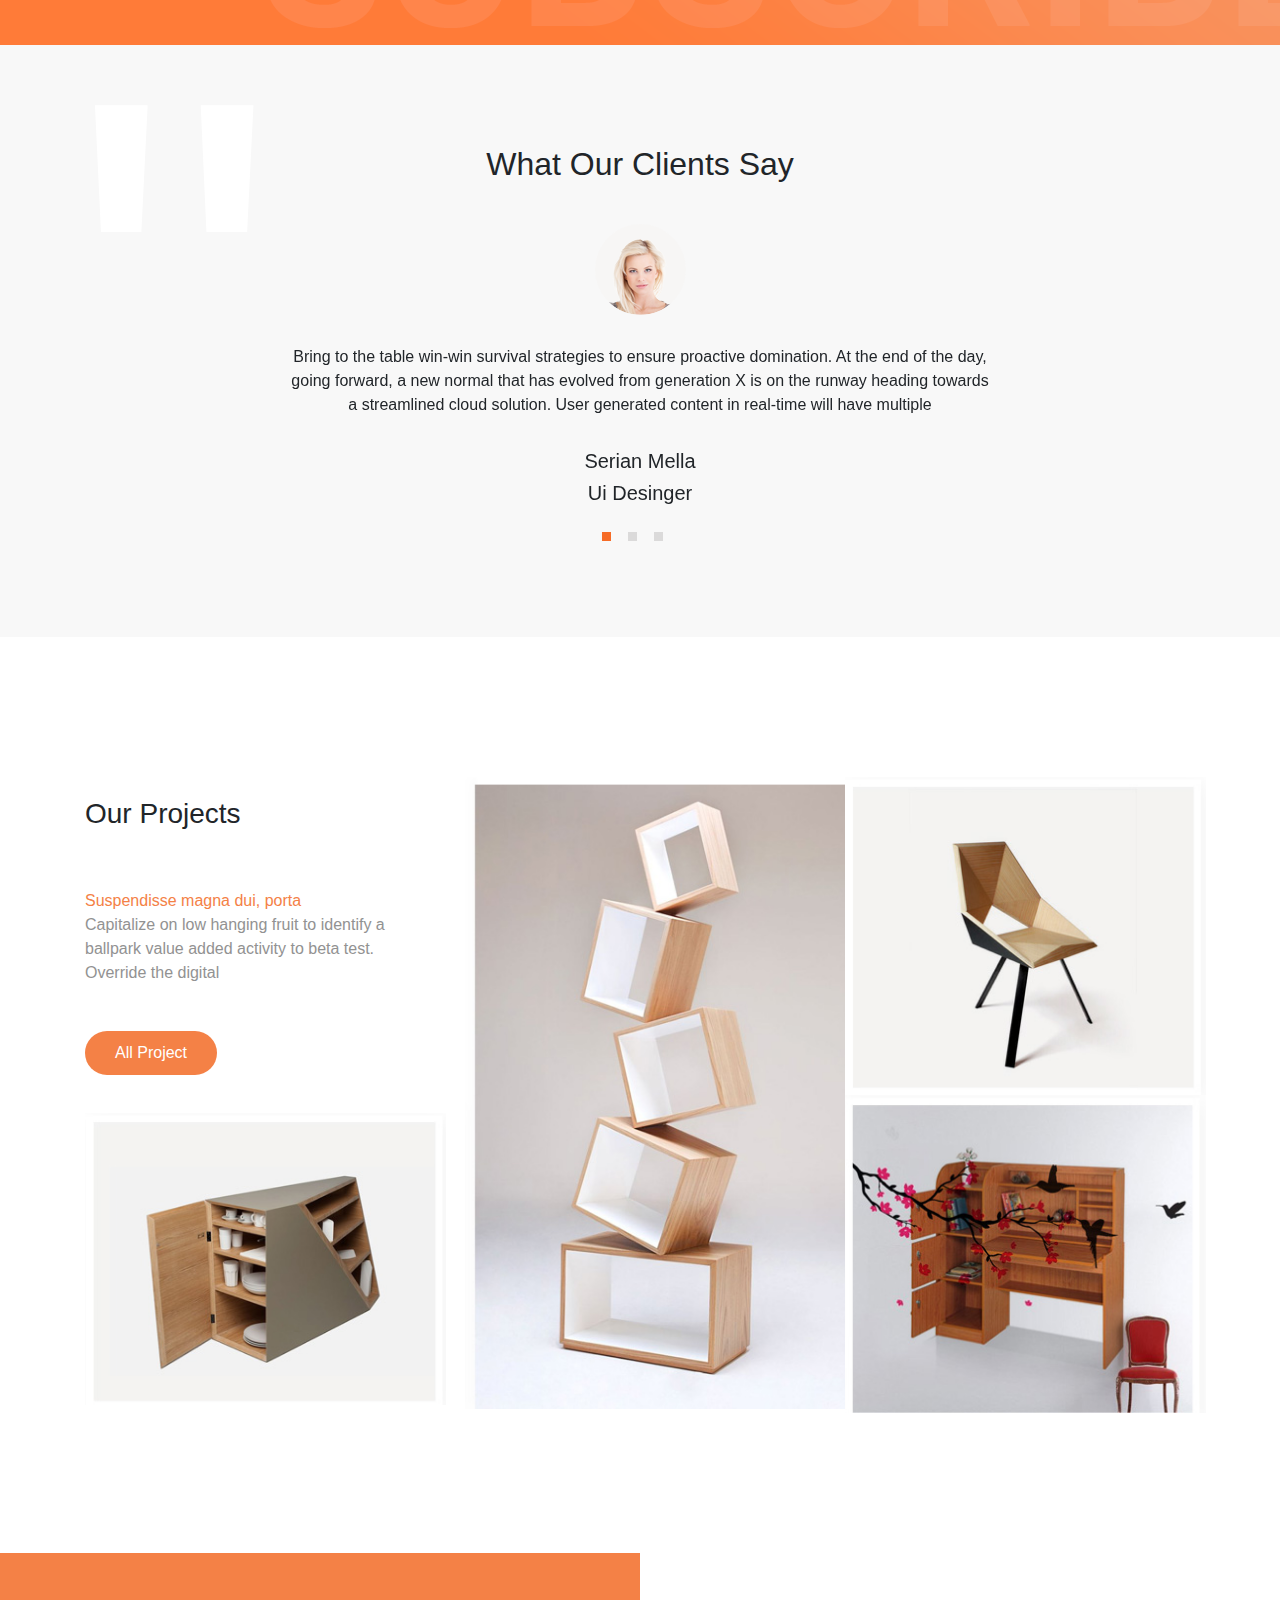
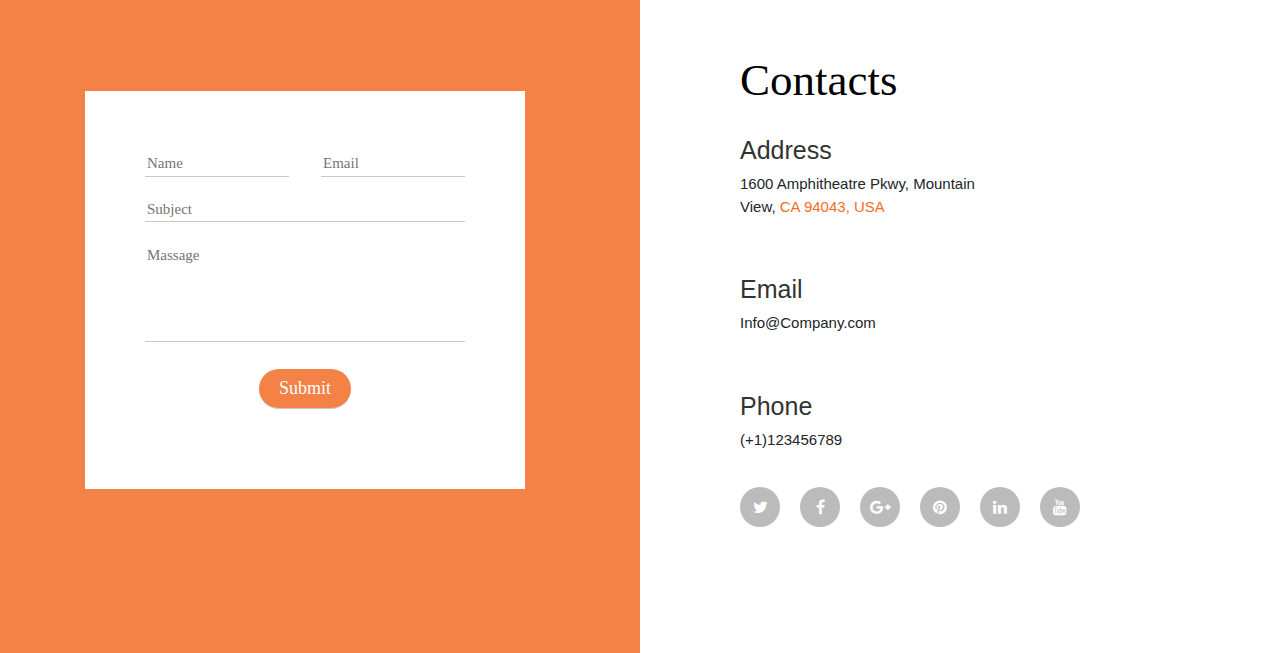
==== commit e3c5baee: "duan" ====
--- a/index.html
+++ b/index.html
@@ -1,7 +1,7 @@
 <!DOCTYPE html>
 <html lang="en">
 <head>
-    <meta charset="UTF-8">
+    <meta charset="UTF-8"> 
     <title>Nội Thất</title>
 
 
--- a/css/style.css
+++ b/css/style.css
@@ -33,6 +33,7 @@
 }
 header nav.main-menu li{
     float: left;
+    padding:10px
 
 }
 header nav.main-menu a{
@@ -403,4 +404,4 @@
     .contact-form .content-form{
         margin-right: 0;
     }
-}+}
